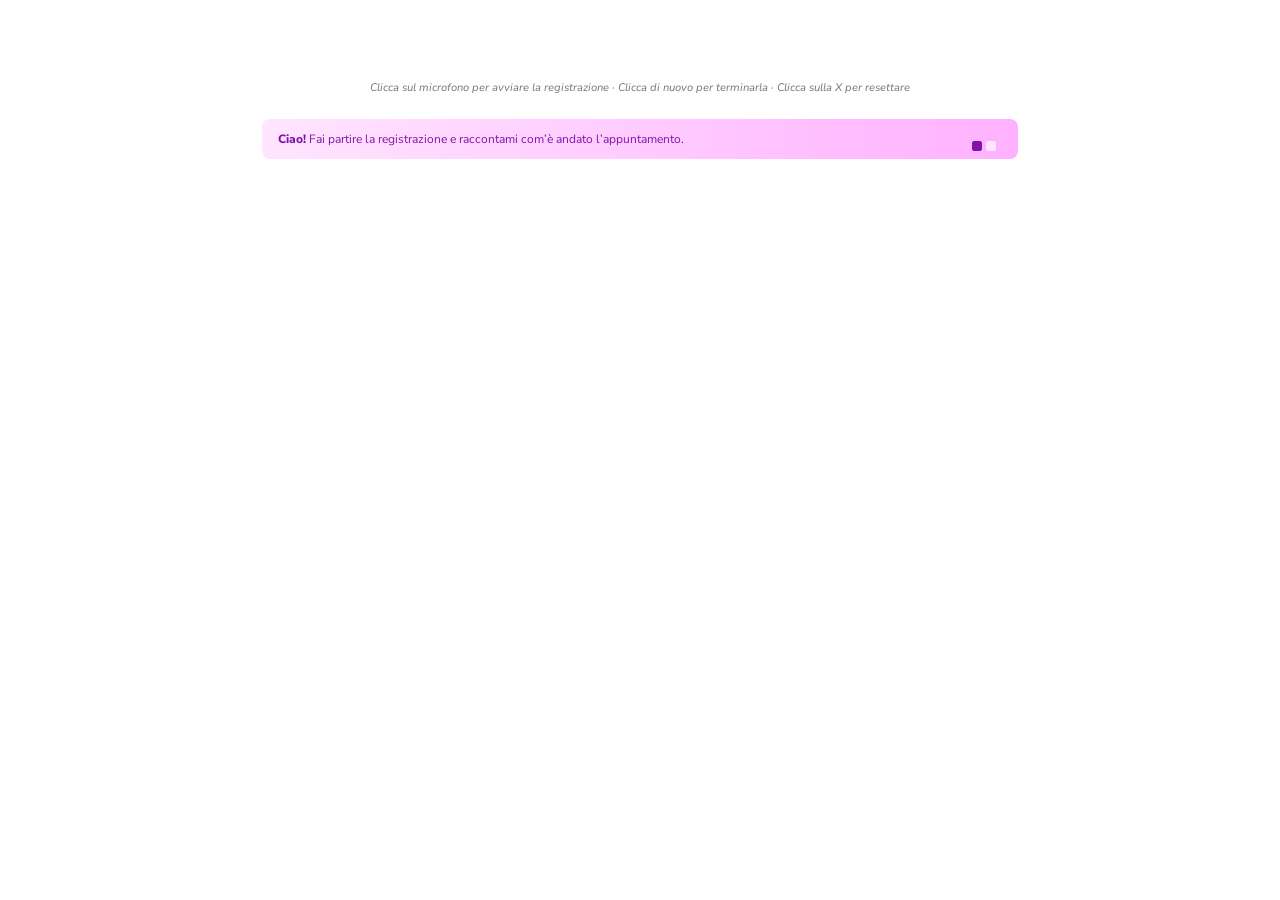
==== assistant-prototype/index.html @ fafe0d54 "Add AI assistant recording prototype Interactive 4-state mockup of the AI assistant's voice-recordin" ====
<!DOCTYPE html>
<html lang="it">
<head>
<meta charset="UTF-8" />
<meta name="viewport" content="width=device-width, initial-scale=1.0" />
<title>AI Assistant – Prototipo registrazione</title>
<link rel="preconnect" href="https://fonts.googleapis.com" />
<link rel="preconnect" href="https://fonts.gstatic.com" crossorigin />
<link href="https://fonts.googleapis.com/css2?family=Nunito+Sans:ital,opsz,wght@0,6..12,400;0,6..12,700;0,6..12,800;1,6..12,400&display=swap" rel="stylesheet" />
<link rel="stylesheet" href="https://maxst.icons8.com/vue-static/landings/line-awesome/line-awesome/1.3.0/css/line-awesome.min.css" />
<style>
  :root {
    /* Design tokens — colors */
    --ai-ai: #8113aa;
    --ai-ai-1: #b44ddc;
    --ai-ai-2: #e97eff;
    --ai-ai-3: #ffb1ff;
    --ai-ai-4: #ffe5ff;
    --ai-ai-plus-2: #22004d;
    --general-white: #ffffff;
    --general-black: #3f4254;
    --greyscale-grey-3: #e1e1e7;

    /* Design tokens — spacing */
    --space-025: 2px;
    --space-050: 4px;
    --space-100: 8px;
    --space-200: 16px;
    --space-300: 24px;
    --space-none: 0px;
    --space-xxs: 4px;
    --space-s: 16px;
  }

  * { box-sizing: border-box; }

  html, body {
    margin: 0;
    padding: 0;
    background: var(--general-white);
    font-family: 'Nunito Sans', system-ui, -apple-system, sans-serif;
    font-variation-settings: 'YTLC' 500, 'wdth' 100;
    color: var(--ai-ai);
    -webkit-font-smoothing: antialiased;
    -moz-osx-font-smoothing: grayscale;
  }

  .page {
    min-height: 100vh;
    display: flex;
    align-items: flex-start;
    justify-content: center;
    padding: 80px 24px;
  }

  /* ---------- AI Assistant container ---------- */
  .ai-assistant {
    width: 756px;
    max-width: 100%;
    display: flex;
    flex-direction: column;
    align-items: stretch;
    padding: var(--space-100) var(--space-100) var(--space-100) var(--space-200);
    background: linear-gradient(to right, var(--ai-ai-4), var(--ai-ai-3));
    border-radius: var(--space-100);
    transition: padding 240ms ease;
  }

  .header-row {
    display: flex;
    align-items: center;
    justify-content: flex-end;
    gap: var(--space-100);
    min-height: 24px;
    width: 100%;
  }

  .message {
    flex: 1 0 0;
    min-width: 0;
    margin: 0;
    font-size: 12px;
    line-height: normal;
    color: var(--ai-ai);
    word-break: break-word;
    transition: opacity 160ms ease;
  }

  .message strong {
    font-weight: 800; /* Nunito Sans ExtraBold */
  }

  .status {
    margin: 0;
    font-size: 12px;
    font-style: italic;
    font-weight: 400;
    color: var(--ai-ai);
    white-space: nowrap;
    opacity: 0;
    transform: translateY(-2px);
    transition: opacity 160ms ease, transform 160ms ease;
  }

  .ai-assistant[data-state="2"] .status,
  .ai-assistant[data-state="3"] .status {
    opacity: 1;
    transform: translateY(0);
  }

  /* ---------- Quick actions ---------- */
  .quick-actions {
    display: flex;
    align-items: flex-end;
    justify-content: center;
    gap: var(--space-050);
    align-self: stretch;
  }

  .btn-icon {
    appearance: none;
    -webkit-appearance: none;
    background: transparent;
    border: 1px solid transparent;
    padding: var(--space-xxs);
    border-radius: var(--space-025);
    display: inline-flex;
    align-items: center;
    justify-content: center;
    cursor: pointer;
    color: var(--general-white);
    transition: transform 120ms ease, filter 120ms ease;
    position: relative;
    overflow: hidden;
    isolation: isolate;
  }

  .btn-icon:active { transform: scale(0.96); }
  .btn-icon:focus-visible { outline: 2px solid var(--ai-ai); outline-offset: 2px; }

  .btn-icon i { font-size: 16px; line-height: 1; display: block; position: relative; z-index: 1; }

  /* Mic — default look (states 1, 3, 4) */
  .btn-mic {
    background: var(--ai-ai);
    border-color: var(--ai-ai);
    color: var(--general-white);
  }

  /* Mic — listening look (state 2) with animated wave gradient */
  .ai-assistant[data-state="2"] .btn-mic {
    background: linear-gradient(
      -45deg,
      var(--ai-ai-2) 0%,
      var(--ai-ai-plus-2) 25%,
      var(--ai-ai-2) 50%,
      var(--ai-ai-plus-2) 75%,
      var(--ai-ai-2) 100%
    );
    background-size: 400% 400%;
    border-color: var(--ai-ai-plus-2);
    animation: gradient-wave 2.4s ease-in-out infinite;
    box-shadow:
      0 0 0 0 rgba(233, 126, 255, 0.6),
      0 4px 12px -2px rgba(34, 0, 77, 0.35);
  }

  /* Subtle pulse halo for the listening mic */
  .ai-assistant[data-state="2"] .btn-mic::before {
    content: "";
    position: absolute;
    inset: -2px;
    border-radius: var(--space-025);
    background: linear-gradient(-45deg, var(--ai-ai-2), var(--ai-ai-plus-2), var(--ai-ai-2));
    background-size: 300% 300%;
    z-index: 0;
    filter: blur(8px);
    opacity: 0.55;
    animation: gradient-wave 2.4s ease-in-out infinite;
  }

  /* Kebab */
  .btn-kebab {
    background: var(--ai-ai-4);
    color: var(--ai-ai);
  }

  /* Close */
  .btn-close {
    background: transparent;
    color: var(--ai-ai);
  }

  /* ---------- Kebab dropdown menu ---------- */
  .kebab-wrap {
    position: relative;
    display: inline-flex;
    align-items: center;
  }

  /* Active state of the kebab button while the menu is open */
  .btn-kebab.is-open {
    background: var(--ai-ai-1);
    color: var(--general-white);
  }

  .kebab-menu {
    position: absolute;
    top: calc(100% + var(--space-050));
    right: 0;
    z-index: 20;
    background: var(--general-white);
    border: 1px solid var(--greyscale-grey-3);
    border-radius: var(--space-050);
    padding: var(--space-200);
    display: flex;
    flex-direction: column;
    gap: var(--space-200);
    box-shadow: 0 4px 16px -4px rgba(34, 0, 77, 0.12);
    min-width: 180px;

    opacity: 0;
    transform: translateY(-4px);
    transition: opacity 160ms ease, transform 160ms ease;
    pointer-events: none;
  }

  .kebab-menu.is-open {
    opacity: 1;
    transform: translateY(0);
    pointer-events: auto;
  }

  .kebab-menu-item {
    appearance: none;
    -webkit-appearance: none;
    background: transparent;
    border: 0;
    padding: 0;
    display: flex;
    align-items: center;
    gap: var(--space-100);
    font-family: inherit;
    font-size: 14px;
    font-weight: 600;
    color: var(--general-black);
    cursor: pointer;
    white-space: nowrap;
  }
  .kebab-menu-item i { font-size: 16px; line-height: 1; }
  .kebab-menu-item:hover span { text-decoration: underline; }
  .kebab-menu-item:focus-visible {
    outline: 2px solid var(--ai-ai);
    outline-offset: 2px;
    border-radius: 2px;
  }

  /* ---------- Note field ---------- */
  .note-field {
    width: 100%;
    overflow: hidden;
    max-height: 0;
    min-height: 0;
    opacity: 0;
    margin-top: 0;
    transition: max-height 320ms ease, opacity 240ms ease, margin-top 240ms ease;
  }

  .ai-assistant[data-state="2"] .note-field,
  .ai-assistant[data-state="3"] .note-field,
  .ai-assistant[data-state="4"] .note-field {
    max-height: 600px;
    opacity: 1;
    margin-top: var(--space-100);
  }

  .note-textarea {
    border: 1px solid var(--ai-ai-2);
    border-radius: 8px;
    padding: var(--space-100);
    background: var(--ai-ai-4);
    min-height: 72px;
    transition: background 320ms ease;
    position: relative;
    overflow: hidden;
  }

  /* State 2: note area has the listening-light background and a typing placeholder */
  .ai-assistant[data-state="2"] .note-textarea {
    height: 72px;
    background: var(--ai-ai-4);
  }

  /* State 3: animated wave gradient on note area
     Single 3-stop wave (white → ai-3 → white) on a horizontal background-size
     keeps the motion as a clean single sweep along the textarea's diagonal,
     mirroring the elegance of the button gradient on a wide aspect ratio. */
  .ai-assistant[data-state="3"] .note-textarea {
    background: linear-gradient(
      97deg,
      var(--general-white) 0%,
      var(--ai-ai-3) 50%,
      var(--general-white) 100%
    );
    background-size: 220% 100%;
    animation: gradient-wave 3.6s ease-in-out infinite;
  }

  /* State 4: solid light bg (no animation) */
  .ai-assistant[data-state="4"] .note-textarea {
    background: var(--ai-ai-4);
  }

  .note-text {
    margin: 0;
    font-size: 12px;
    line-height: normal;
    color: var(--ai-ai-1);
    word-break: break-word;
    white-space: pre-wrap;
    position: relative;
    z-index: 1;
  }

  /* State 2: italic placeholder text being "dictated" */
  .ai-assistant[data-state="2"] .note-text {
    font-style: italic;
    color: var(--ai-ai-1);
  }

  /* State 3: regular weight, color AI-1 */
  .ai-assistant[data-state="3"] .note-text {
    font-style: normal;
    color: var(--ai-ai-1);
  }

  /* State 4: regular weight, color AI (darker) */
  .ai-assistant[data-state="4"] .note-text {
    font-style: normal;
    color: var(--ai-ai);
  }

  /* Typing caret for state 2 */
  .typing-caret {
    display: inline-block;
    width: 1px;
    background: var(--ai-ai-1);
    margin-left: 1px;
    animation: blink 0.9s steps(1, end) infinite;
    vertical-align: -2px;
    height: 1em;
  }

  @keyframes blink {
    0%, 49% { opacity: 1; }
    50%, 100% { opacity: 0; }
  }

  /* ---------- Animations ---------- */
  @keyframes gradient-wave {
    0%   { background-position: 0% 50%; }
    50%  { background-position: 100% 50%; }
    100% { background-position: 0% 50%; }
  }

  /* ---------- Animated ellipsis (status dots) ---------- */
  .dots-anim {
    display: inline-block;
    white-space: pre;
  }
  .dots-anim span {
    display: inline-block;
    opacity: 0;
  }
  .dots-anim span:nth-child(1) { animation: dot1-cycle 1.6s infinite; }
  .dots-anim span:nth-child(2) { animation: dot2-cycle 1.6s infinite; }
  .dots-anim span:nth-child(3) { animation: dot3-cycle 1.6s infinite; }

  /* Each dot fades in, does a small "pop" hop upward, settles back down,
     and stays visible until the end of the cycle. At 100% → 0% all three
     drop back to opacity 0 in a single beat. */
  @keyframes dot1-cycle {
    0%, 18%   { opacity: 0; transform: translateY(0); }
    22%       { opacity: 1; transform: translateY(0); }
    28%       { transform: translateY(-4px); }
    34%, 100% { opacity: 1; transform: translateY(0); }
  }
  @keyframes dot2-cycle {
    0%, 38%   { opacity: 0; transform: translateY(0); }
    42%       { opacity: 1; transform: translateY(0); }
    48%       { transform: translateY(-4px); }
    54%, 100% { opacity: 1; transform: translateY(0); }
  }
  @keyframes dot3-cycle {
    0%, 58%   { opacity: 0; transform: translateY(0); }
    62%       { opacity: 1; transform: translateY(0); }
    68%       { transform: translateY(-4px); }
    74%, 100% { opacity: 1; transform: translateY(0); }
  }

  /* ---------- Text crossfade between states ---------- */
  .message.is-fading,
  .status.is-fading {
    opacity: 0 !important;
  }

  /* ---------- Control panel (debug, not in design but useful for the demo) ---------- */
  .demo-hint {
    width: 756px;
    max-width: 100%;
    margin: 0 auto 24px auto;
    font-size: 11px;
    color: #777;
    text-align: center;
    font-style: italic;
  }

  /* Reduce motion */
  @media (prefers-reduced-motion: reduce) {
    .ai-assistant[data-state="2"] .btn-mic,
    .ai-assistant[data-state="2"] .btn-mic::before,
    .ai-assistant[data-state="3"] .note-textarea,
    .dots-anim span {
      animation: none;
    }
    .typing-caret { animation: none; opacity: 1; }
    .dots-anim span { opacity: 1; }
  }
</style>
</head>
<body>

<div class="page">
  <div style="display: flex; flex-direction: column; align-items: center; width: 100%;">
    <p class="demo-hint">
      Clicca sul microfono per avviare la registrazione · Clicca di nuovo per terminarla · Clicca sulla X per resettare
    </p>

    <div class="ai-assistant" id="assistant" data-state="1">
      <div class="header-row">
        <p class="message" id="message">
          <strong>Ciao!</strong> Fai partire la registrazione e raccontami com'è andato l'appuntamento.
        </p>
        <p class="status" id="status">Sto registrando...</p>

        <div class="quick-actions">
          <button class="btn-icon btn-mic" id="micBtn" type="button" aria-label="Microfono">
            <i class="la la-microphone" aria-hidden="true"></i>
          </button>

          <div class="kebab-wrap">
            <button class="btn-icon btn-kebab" id="kebabBtn" type="button"
                    aria-label="Altre azioni" aria-haspopup="menu" aria-expanded="false">
              <i class="la la-ellipsis-v" aria-hidden="true"></i>
            </button>

            <div class="kebab-menu" id="kebabMenu" role="menu" aria-hidden="true">
              <button class="kebab-menu-item" type="button" role="menuitem">
                <i class="la la-laptop" aria-hidden="true"></i>
                <span>Microfono Macbook Pro</span>
              </button>
              <button class="kebab-menu-item" type="button" role="menuitem">
                <i class="la la-headphones" aria-hidden="true"></i>
                <span>Microfono cuffie</span>
              </button>
            </div>
          </div>

          <button class="btn-icon btn-close" id="closeBtn" type="button" aria-label="Chiudi">
            <i class="la la-times" aria-hidden="true"></i>
          </button>
        </div>
      </div>

      <div class="note-field" id="noteField" aria-hidden="true">
        <div class="note-textarea">
          <p class="note-text" id="noteText"></p>
        </div>
      </div>
    </div>
  </div>
</div>

<script>
(function() {
  const assistant = document.getElementById('assistant');
  const messageEl  = document.getElementById('message');
  const statusEl   = document.getElementById('status');
  const noteTextEl = document.getElementById('noteText');
  const noteField  = document.getElementById('noteField');
  const micBtn     = document.getElementById('micBtn');
  const closeBtn   = document.getElementById('closeBtn');
  const kebabBtn   = document.getElementById('kebabBtn');
  const kebabMenu  = document.getElementById('kebabMenu');

  // ---- Texts per state ----
  const MESSAGES = {
    1: '<strong>Ciao!</strong> Fai partire la registrazione e raccontami com’è andato l’appuntamento.',
    2: '<strong>Sto ascoltando…</strong> Clicca di nuovo sul microfono quando hai finito.',
    3: '<strong>Grazie!</strong> Sto aggiungendo i feedback e le note in base a quello che mi hai raccontato.',
    4: '<strong>Ottimo:</strong> feedback aggiunto! Clicca di nuovo sul microfono se vuoi fare aggiunte o correzioni.'
  };

  const DOTS_HTML = '<span class="dots-anim"><span>.</span><span>.</span><span>.</span></span>';

  const STATUSES = {
    1: '',
    2: 'Sto registrando' + DOTS_HTML,
    3: 'Sto ragionando' + DOTS_HTML,
    4: ''
  };

  const DICTATED_TEXT_S2 = 'Qui appare il testo che l’utente sta “dettando” all’AI, man mano che parla…';

  const FULL_TEXT = 'Qui appare il testo che l’utente ha dettato all’AI e che l’assistente ha usato per popolare le sezioni relative ai feedback e alle note. Ha la sola funzione di controllo, non può essere modificato a mano.\n---\nL’utente può decidere di aggiungere altri elementi facendo ripartire la registrazione. Ci sarà un elemento visivo a separare le registrazioni l’una dall’altra.';

  const FADE_MS = 160;

  // ---- State management ----
  let currentState = 1;
  let typingTimer = null;
  let autoTransitionTimer = null;
  const fadeIds = new WeakMap();

  function clearTimers() {
    if (typingTimer)            { clearTimeout(typingTimer); typingTimer = null; }
    if (autoTransitionTimer)    { clearTimeout(autoTransitionTimer); autoTransitionTimer = null; }
  }

  /* Crossfade swap: fade out, change innerHTML, fade in.
     Race-safe via per-element incrementing id stored in a WeakMap —
     a newer call invalidates older pending swaps. */
  function fadeSwap(el, newHtml, duration = FADE_MS) {
    const next = (fadeIds.get(el) || 0) + 1;
    fadeIds.set(el, next);
    el.classList.add('is-fading');
    setTimeout(() => {
      if (fadeIds.get(el) !== next) return;
      el.innerHTML = newHtml;
      el.classList.remove('is-fading');
    }, duration);
  }

  function applyState(n, instant = false) {
    currentState = n;
    assistant.setAttribute('data-state', String(n));

    if (instant) {
      messageEl.innerHTML = MESSAGES[n];
      statusEl.innerHTML  = STATUSES[n];
    } else {
      fadeSwap(messageEl, MESSAGES[n]);
      fadeSwap(statusEl,  STATUSES[n]);
    }

    // Note text by state
    if (n === 1) {
      noteTextEl.innerHTML = '';
    } else if (n === 2) {
      noteTextEl.innerHTML = '<span class="typing-caret">&nbsp;</span>';
      typeText(noteTextEl, DICTATED_TEXT_S2, 5000, true);
    } else if (n === 3) {
      noteTextEl.innerHTML = formatMultiline(FULL_TEXT);
    } else if (n === 4) {
      noteTextEl.innerHTML = formatMultiline(FULL_TEXT);
    }
  }

  function formatMultiline(text) {
    return text
      .split('\n')
      .map(line => '<span style="display:block">' + escapeHtml(line) + '</span>')
      .join('');
  }

  function escapeHtml(str) {
    return str
      .replace(/&/g, '&amp;')
      .replace(/</g, '&lt;')
      .replace(/>/g, '&gt;');
  }

  function typeText(target, text, durationMs, showCaret) {
    let i = 0;
    const total = text.length;
    const step = Math.max(15, Math.floor(durationMs / total));
    target.textContent = '';

    function tick() {
      if (currentState !== 2) return;
      i++;
      const partial = text.slice(0, i);
      target.innerHTML = escapeHtml(partial) + (showCaret && i < total ? '<span class="typing-caret">&nbsp;</span>' : '');
      if (i < total) {
        typingTimer = setTimeout(tick, step);
      }
    }
    typingTimer = setTimeout(tick, step);
  }

  // ---- Transitions ----
  function goToState(n) {
    clearTimers();
    applyState(n);

    if (n === 3) {
      // After a couple of seconds, auto-advance to state 4
      autoTransitionTimer = setTimeout(() => {
        goToState(4);
      }, 4800);
    }
  }

  // ---- Event handlers ----
  micBtn.addEventListener('click', () => {
    if (currentState === 1) {
      goToState(2);
    } else if (currentState === 2) {
      goToState(3);
    } else if (currentState === 4) {
      // Optional: another tap on mic from "done" restarts a new recording
      goToState(2);
    }
  });

  closeBtn.addEventListener('click', () => {
    goToState(1);
  });

  // ---- Kebab dropdown menu ----
  function openKebabMenu() {
    kebabMenu.classList.add('is-open');
    kebabMenu.setAttribute('aria-hidden', 'false');
    kebabBtn.classList.add('is-open');
    kebabBtn.setAttribute('aria-expanded', 'true');
    document.addEventListener('mousedown', onDocClickForMenu, true);
    document.addEventListener('keydown', onKeyForMenu);
  }

  function closeKebabMenu() {
    kebabMenu.classList.remove('is-open');
    kebabMenu.setAttribute('aria-hidden', 'true');
    kebabBtn.classList.remove('is-open');
    kebabBtn.setAttribute('aria-expanded', 'false');
    document.removeEventListener('mousedown', onDocClickForMenu, true);
    document.removeEventListener('keydown', onKeyForMenu);
  }

  function onDocClickForMenu(e) {
    // Click inside the kebab wrap → let the button toggle handle it
    if (e.target.closest('.kebab-wrap')) return;
    closeKebabMenu();
  }

  function onKeyForMenu(e) {
    if (e.key === 'Escape') closeKebabMenu();
  }

  kebabBtn.addEventListener('click', () => {
    if (kebabMenu.classList.contains('is-open')) {
      closeKebabMenu();
    } else {
      openKebabMenu();
    }
  });

  kebabMenu.querySelectorAll('.kebab-menu-item').forEach(item => {
    item.addEventListener('click', () => closeKebabMenu());
  });

  // ---- Init ----
  applyState(1, true);
})();
</script>

</body>
</html>
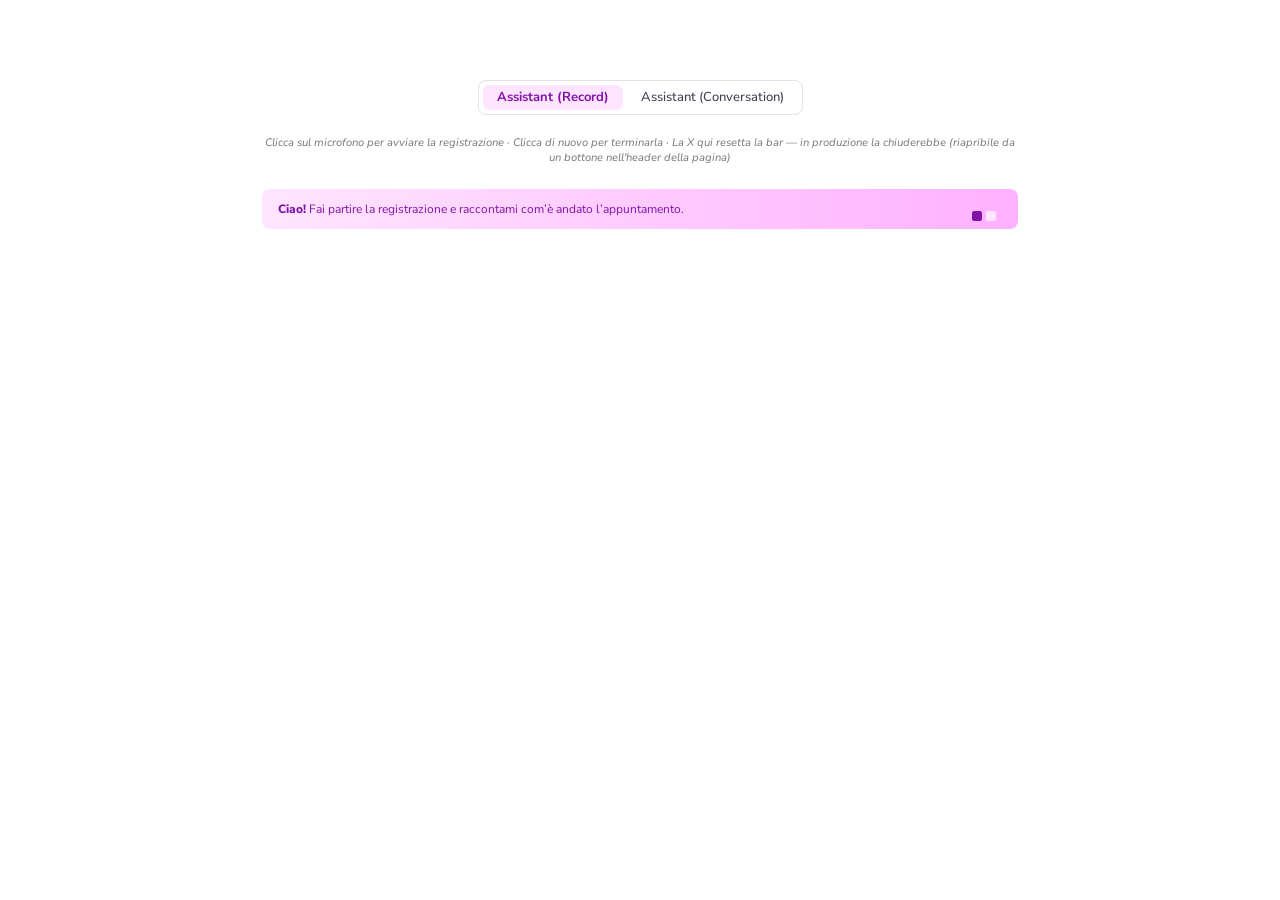
==== commit 1f390cd8: "Add Conversation tab with chat-style flow, morphing, and scrollable end state Co-Authored-By: Claude" ====
--- a/assistant-prototype/index.html
+++ b/assistant-prototype/index.html
@@ -27,6 +27,7 @@
     --space-100: 8px;
     --space-200: 16px;
     --space-300: 24px;
+    --space-500: 40px;
     --space-none: 0px;
     --space-xxs: 4px;
     --space-s: 16px;
@@ -103,7 +104,13 @@
   }
 
   .ai-assistant[data-state="2"] .status,
-  .ai-assistant[data-state="3"] .status {
+  .ai-assistant[data-state="3"] .status,
+  .ai-assistant[data-state="listening1"]  .status,
+  .ai-assistant[data-state="thinking1"]   .status,
+  .ai-assistant[data-state="responding1"] .status,
+  .ai-assistant[data-state="listening2"]  .status,
+  .ai-assistant[data-state="thinking2"]   .status,
+  .ai-assistant[data-state="responding2"] .status {
     opacity: 1;
     transform: translateY(0);
   }
@@ -137,6 +144,8 @@
 
   .btn-icon:active { transform: scale(0.96); }
   .btn-icon:focus-visible { outline: 2px solid var(--ai-ai); outline-offset: 2px; }
+  .btn-icon:disabled { cursor: not-allowed; }
+  .kebab-menu-item:disabled { cursor: not-allowed; }
 
   .btn-icon i { font-size: 16px; line-height: 1; display: block; position: relative; z-index: 1; }
 
@@ -279,17 +288,19 @@
     border-radius: 8px;
     padding: var(--space-100);
     background: var(--ai-ai-4);
-    min-height: 72px;
+    min-height: 32px; /* one line (12px * ~1.2) + padding (8+8) ≈ 30px → 32px */
     transition: background 320ms ease;
     position: relative;
     overflow: hidden;
-  }
-
-  /* State 2: note area has the listening-light background and a typing placeholder */
-  .ai-assistant[data-state="2"] .note-textarea {
-    height: 72px;
-    background: var(--ai-ai-4);
-  }
+    display: flex;
+    flex-direction: column;
+    align-items: flex-start;
+    gap: var(--space-100);
+  }
+
+  /* State 2: note area has the listening-light background and a typing placeholder.
+     Height removed — box auto-grows from min-height (32px) to fit the dictated text,
+     just like a chat input. Background already set on the base rule. */
 
   /* State 3: animated wave gradient on note area
      Single 3-stop wave (white → ai-3 → white) on a horizontal background-size
@@ -415,69 +426,371 @@
     font-style: italic;
   }
 
+  /* ---------- Prototype wrap (page-level container) ---------- */
+  .prototype-wrap {
+    display: flex;
+    flex-direction: column;
+    align-items: center;
+    width: 100%;
+  }
+
+  /* ---------- Tab switcher (Record / Conversation) ---------- */
+  .tab-switcher {
+    display: inline-flex;
+    gap: 4px;
+    padding: 4px;
+    border: 1px solid var(--greyscale-grey-3);
+    border-radius: 8px;
+    background: var(--general-white);
+    margin: 0 auto 20px auto;
+  }
+  .tab {
+    appearance: none;
+    -webkit-appearance: none;
+    border: 0;
+    background: transparent;
+    font-family: 'Nunito Sans', sans-serif;
+    font-size: 13px;
+    font-weight: 500;
+    line-height: 1;
+    color: var(--general-black);
+    padding: 6px 14px;
+    border-radius: 6px;
+    cursor: pointer;
+    transition: background 160ms ease, color 160ms ease;
+    white-space: nowrap;
+  }
+  .tab:hover { background: rgba(129, 19, 170, 0.06); }
+  .tab.is-active {
+    background: var(--ai-ai-4);
+    color: var(--ai-ai);
+    font-weight: 700;
+  }
+  .tab:focus-visible { outline: 2px solid var(--ai-ai); outline-offset: 2px; }
+
+  .tab-panel[hidden] { display: none; }
+
+  /* ---------- Conversation: note-field visibility ----------
+     Mirrors the existing "show note-field" rule for the Record states (2/3/4)
+     so the Conversation bar reveals the note area in every active state. */
+  .ai-assistant[data-state="listening1"] .note-field,
+  .ai-assistant[data-state="thinking1"]  .note-field,
+  .ai-assistant[data-state="responding1"] .note-field,
+  .ai-assistant[data-state="listening2"] .note-field,
+  .ai-assistant[data-state="thinking2"]  .note-field,
+  .ai-assistant[data-state="responding2"] .note-field,
+  .ai-assistant[data-state="end"]        .note-field {
+    max-height: 600px;
+    opacity: 1;
+    margin-top: var(--space-100);
+  }
+
+  /* ---------- Conversation: mic animated gradient (all active states) ---------- */
+  .ai-assistant[data-state="listening1"]  .btn-mic,
+  .ai-assistant[data-state="thinking1"]   .btn-mic,
+  .ai-assistant[data-state="responding1"] .btn-mic,
+  .ai-assistant[data-state="listening2"]  .btn-mic,
+  .ai-assistant[data-state="thinking2"]   .btn-mic,
+  .ai-assistant[data-state="responding2"] .btn-mic {
+    background: linear-gradient(
+      -45deg,
+      var(--ai-ai-2) 0%,
+      var(--ai-ai-plus-2) 25%,
+      var(--ai-ai-2) 50%,
+      var(--ai-ai-plus-2) 75%,
+      var(--ai-ai-2) 100%
+    );
+    background-size: 400% 400%;
+    border-color: var(--ai-ai-plus-2);
+    animation: gradient-wave 2.4s ease-in-out infinite;
+    box-shadow:
+      0 0 0 0 rgba(233, 126, 255, 0.6),
+      0 4px 12px -2px rgba(34, 0, 77, 0.35);
+  }
+  .ai-assistant[data-state="listening1"]  .btn-mic::before,
+  .ai-assistant[data-state="thinking1"]   .btn-mic::before,
+  .ai-assistant[data-state="responding1"] .btn-mic::before,
+  .ai-assistant[data-state="listening2"]  .btn-mic::before,
+  .ai-assistant[data-state="thinking2"]   .btn-mic::before,
+  .ai-assistant[data-state="responding2"] .btn-mic::before {
+    content: "";
+    position: absolute;
+    inset: -2px;
+    border-radius: var(--space-025);
+    background: linear-gradient(-45deg, var(--ai-ai-2), var(--ai-ai-plus-2), var(--ai-ai-2));
+    background-size: 300% 300%;
+    z-index: 0;
+    filter: blur(8px);
+    opacity: 0.55;
+    animation: gradient-wave 2.4s ease-in-out infinite;
+  }
+
+  /* ---------- Conversation: note-textarea animated gradient during thinking ---------- */
+  .ai-assistant[data-state="thinking1"] .note-textarea,
+  .ai-assistant[data-state="thinking2"] .note-textarea {
+    background: linear-gradient(
+      97deg,
+      var(--general-white) 0%,
+      var(--ai-ai-3) 50%,
+      var(--general-white) 100%
+    );
+    background-size: 220% 100%;
+    animation: gradient-wave 3.6s ease-in-out infinite;
+  }
+
+  /* ---------- Conversation: chat anchor (last-in-bottom) on all active states ---------- */
+  .ai-assistant[data-state="listening1"]  .note-textarea,
+  .ai-assistant[data-state="thinking1"]   .note-textarea,
+  .ai-assistant[data-state="responding1"] .note-textarea,
+  .ai-assistant[data-state="listening2"]  .note-textarea,
+  .ai-assistant[data-state="thinking2"]   .note-textarea,
+  .ai-assistant[data-state="responding2"] .note-textarea,
+  .ai-assistant[data-state="end"]         .note-textarea {
+    justify-content: flex-end;
+  }
+
+  /* ---------- Conversation: fixed-height (states 4..7), with overflow clipping the top ---------- */
+  .ai-assistant[data-state="listening2"]  .note-textarea,
+  .ai-assistant[data-state="thinking2"]   .note-textarea,
+  .ai-assistant[data-state="responding2"] .note-textarea,
+  .ai-assistant[data-state="end"]         .note-textarea {
+    height: 168px;
+  }
+
+  /* At "end", unlock vertical scroll while hiding the scrollbar cross-browser */
+  .ai-assistant[data-state="end"] .note-textarea {
+    overflow-y: auto;
+    justify-content: flex-start;  /* override flex-end — JS scrolls to bottom on entry */
+    scrollbar-width: none;        /* Firefox */
+    -ms-overflow-style: none;     /* IE / Edge */
+  }
+  .ai-assistant[data-state="end"] .note-textarea::-webkit-scrollbar {
+    display: none;                /* Chrome / Safari / Opera */
+  }
+
+  /* ---------- Bubbles (chat-style messages) ---------- */
+  .bubble-row {
+    display: flex;
+    flex-direction: column;
+    width: 100%;
+    flex-shrink: 0;
+  }
+  .bubble-row.user { padding-right: var(--space-500); }
+  .bubble-row.ai   { padding-left:  var(--space-500); }
+
+  .bubble {
+    width: 100%;
+    padding: var(--space-100);
+    border-radius: 6px;
+    font-size: 12px;
+    line-height: normal;
+    color: var(--ai-ai);
+    word-break: break-word;
+    white-space: pre-wrap;
+  }
+  .bubble.user { background: var(--ai-ai-3); }
+  .bubble.ai   { background: var(--general-white); border: 1px solid var(--ai-ai-2); }
+  .bubble.is-typing { font-style: italic; }
+
+  /* Soft fade-in for newly appended AI bubbles (when .fade-in is set;
+     existing AI bubbles in the DOM are unaffected). */
+  .bubble.ai.fade-in {
+    opacity: 0;
+    transform: translateY(4px);
+    transition: opacity 320ms ease, transform 320ms ease;
+  }
+  .bubble.ai.fade-in.is-visible {
+    opacity: 1;
+    transform: translateY(0);
+  }
+
+  /* Italic "live typing" paragraph (user voice, before bubble consolidation) */
+  .conv-user-typing {
+    margin: 0;
+    font-size: 12px;
+    font-style: italic;
+    color: var(--ai-ai-1);
+    word-break: break-word;
+    white-space: pre-wrap;
+    flex-shrink: 0;
+  }
+
+  /* Morphing: the user-typing paragraph transforms in place into a user bubble.
+     5 properties animate over 400ms; font-style flips instantly under the
+     simultaneous color+background crossfade — visually imperceptible. */
+  .conv-user-typing.morphing {
+    transition:
+      background-color 400ms ease,
+      color 400ms ease,
+      padding 400ms ease,
+      border-radius 400ms ease,
+      margin-right 400ms ease;
+    background-color: var(--ai-ai-3);
+    color: var(--ai-ai);
+    padding: var(--space-100);
+    border-radius: 6px;
+    font-style: normal;
+    margin-right: var(--space-500); /* same right gap as a .bubble-row.user */
+  }
+
+  /* ---------- End-of-conversation banner ---------- */
+  .end-banner {
+    display: flex;
+    align-items: center;
+    justify-content: center;
+    gap: 8px;
+    padding: 8px 0;
+    width: 100%;
+    flex-shrink: 0;
+  }
+  .end-banner .divider {
+    height: 1px;
+    width: 80px;
+    background: var(--ai-ai-3);
+    transform: scaleX(0);
+    transition: transform 800ms ease;
+  }
+  .end-banner .divider.left  { transform-origin: right; }
+  .end-banner .divider.right { transform-origin: left; }
+  .end-banner .label {
+    font-size: 10px;
+    font-style: italic;
+    color: var(--ai-ai);
+    white-space: nowrap;
+    min-height: 1lh;  /* prevent empty→typed height jump that desyncs scroll-to-bottom */
+  }
+  .end-banner.is-revealing .divider { transform: scaleX(1); }
+
   /* Reduce motion */
   @media (prefers-reduced-motion: reduce) {
     .ai-assistant[data-state="2"] .btn-mic,
     .ai-assistant[data-state="2"] .btn-mic::before,
     .ai-assistant[data-state="3"] .note-textarea,
+    .ai-assistant[data-state="listening1"] .btn-mic,
+    .ai-assistant[data-state="thinking1"] .btn-mic,
+    .ai-assistant[data-state="responding1"] .btn-mic,
+    .ai-assistant[data-state="listening2"] .btn-mic,
+    .ai-assistant[data-state="thinking2"] .btn-mic,
+    .ai-assistant[data-state="responding2"] .btn-mic,
+    .ai-assistant[data-state="listening1"] .btn-mic::before,
+    .ai-assistant[data-state="thinking1"] .btn-mic::before,
+    .ai-assistant[data-state="responding1"] .btn-mic::before,
+    .ai-assistant[data-state="listening2"] .btn-mic::before,
+    .ai-assistant[data-state="thinking2"] .btn-mic::before,
+    .ai-assistant[data-state="responding2"] .btn-mic::before,
+    .ai-assistant[data-state="thinking1"] .note-textarea,
+    .ai-assistant[data-state="thinking2"] .note-textarea,
     .dots-anim span {
       animation: none;
     }
     .typing-caret { animation: none; opacity: 1; }
     .dots-anim span { opacity: 1; }
+    .end-banner .divider { transition: none; }
+    .conv-user-typing.morphing,
+    .bubble.ai.fade-in { transition: none; }
   }
 </style>
 </head>
 <body>
 
 <div class="page">
-  <div style="display: flex; flex-direction: column; align-items: center; width: 100%;">
-    <p class="demo-hint">
-      Clicca sul microfono per avviare la registrazione · Clicca di nuovo per terminarla · Clicca sulla X per resettare
+  <div class="prototype-wrap">
+    <div class="tab-switcher" role="tablist" aria-label="Versioni dell'AI assistant">
+      <button class="tab is-active" type="button" role="tab" data-tab="record" aria-selected="true">Assistant (Record)</button>
+      <button class="tab" type="button" role="tab" data-tab="conversation" aria-selected="false">Assistant (Conversation)</button>
+    </div>
+
+    <p class="demo-hint" id="demoHint">
+      Clicca sul microfono per avviare la registrazione · Clicca di nuovo per terminarla · La X qui resetta la bar — in produzione la chiuderebbe (riapribile da un bottone nell'header della pagina)
     </p>
 
-    <div class="ai-assistant" id="assistant" data-state="1">
-      <div class="header-row">
-        <p class="message" id="message">
-          <strong>Ciao!</strong> Fai partire la registrazione e raccontami com'è andato l'appuntamento.
-        </p>
-        <p class="status" id="status">Sto registrando...</p>
-
-        <div class="quick-actions">
-          <button class="btn-icon btn-mic" id="micBtn" type="button" aria-label="Microfono">
-            <i class="la la-microphone" aria-hidden="true"></i>
-          </button>
-
-          <div class="kebab-wrap">
-            <button class="btn-icon btn-kebab" id="kebabBtn" type="button"
-                    aria-label="Altre azioni" aria-haspopup="menu" aria-expanded="false">
-              <i class="la la-ellipsis-v" aria-hidden="true"></i>
+    <section class="tab-panel" data-panel="record">
+      <div class="ai-assistant" id="assistant" data-state="1">
+        <div class="header-row">
+          <p class="message" id="message">
+            <strong>Ciao!</strong> Fai partire la registrazione e raccontami com'è andato l'appuntamento.
+          </p>
+          <p class="status" id="status">Sto registrando...</p>
+
+          <div class="quick-actions">
+            <button class="btn-icon btn-mic" id="micBtn" type="button" aria-label="Microfono">
+              <i class="la la-microphone" aria-hidden="true"></i>
             </button>
 
-            <div class="kebab-menu" id="kebabMenu" role="menu" aria-hidden="true">
-              <button class="kebab-menu-item" type="button" role="menuitem">
-                <i class="la la-laptop" aria-hidden="true"></i>
-                <span>Microfono Macbook Pro</span>
+            <div class="kebab-wrap">
+              <button class="btn-icon btn-kebab" id="kebabBtn" type="button"
+                      aria-label="Altre azioni" aria-haspopup="menu" aria-expanded="false">
+                <i class="la la-ellipsis-v" aria-hidden="true"></i>
               </button>
-              <button class="kebab-menu-item" type="button" role="menuitem">
-                <i class="la la-headphones" aria-hidden="true"></i>
-                <span>Microfono cuffie</span>
-              </button>
+
+              <div class="kebab-menu" id="kebabMenu" role="menu" aria-hidden="true">
+                <button class="kebab-menu-item" type="button" role="menuitem">
+                  <i class="la la-laptop" aria-hidden="true"></i>
+                  <span>Microfono Macbook Pro</span>
+                </button>
+                <button class="kebab-menu-item" type="button" role="menuitem">
+                  <i class="la la-headphones" aria-hidden="true"></i>
+                  <span>Microfono cuffie</span>
+                </button>
+              </div>
             </div>
+
+            <button class="btn-icon btn-close" id="closeBtn" type="button" aria-label="Chiudi">
+              <i class="la la-times" aria-hidden="true"></i>
+            </button>
           </div>
-
-          <button class="btn-icon btn-close" id="closeBtn" type="button" aria-label="Chiudi">
-            <i class="la la-times" aria-hidden="true"></i>
-          </button>
+        </div>
+
+        <div class="note-field" id="noteField" aria-hidden="true">
+          <div class="note-textarea">
+            <p class="note-text" id="noteText"></p>
+          </div>
         </div>
       </div>
-
-      <div class="note-field" id="noteField" aria-hidden="true">
-        <div class="note-textarea">
-          <p class="note-text" id="noteText"></p>
+    </section>
+
+    <section class="tab-panel" data-panel="conversation" hidden>
+      <div class="ai-assistant" data-state="idle">
+        <div class="header-row">
+          <p class="message">
+            <strong>Ciao!</strong> Clicca sul microfono per raccontarmi com'è andato l'appuntamento.
+          </p>
+          <p class="status"></p>
+
+          <div class="quick-actions">
+            <button class="btn-icon btn-mic" type="button" aria-label="Microfono">
+              <i class="la la-microphone" aria-hidden="true"></i>
+            </button>
+
+            <div class="kebab-wrap">
+              <button class="btn-icon btn-kebab" type="button"
+                      aria-label="Altre azioni" aria-haspopup="menu" aria-expanded="false">
+                <i class="la la-ellipsis-v" aria-hidden="true"></i>
+              </button>
+
+              <div class="kebab-menu" role="menu" aria-hidden="true">
+                <button class="kebab-menu-item" type="button" role="menuitem">
+                  <i class="la la-laptop" aria-hidden="true"></i>
+                  <span>Microfono Macbook Pro</span>
+                </button>
+                <button class="kebab-menu-item" type="button" role="menuitem">
+                  <i class="la la-headphones" aria-hidden="true"></i>
+                  <span>Microfono cuffie</span>
+                </button>
+              </div>
+            </div>
+
+            <button class="btn-icon btn-close" type="button" aria-label="Chiudi">
+              <i class="la la-times" aria-hidden="true"></i>
+            </button>
+          </div>
+        </div>
+
+        <div class="note-field" aria-hidden="true">
+          <div class="note-textarea"></div>
         </div>
       </div>
-    </div>
+    </section>
   </div>
 </div>
 
@@ -598,9 +911,19 @@
     typingTimer = setTimeout(tick, step);
   }
 
+  // ---- Controls lock (used during state 3 while the AI is "thinking") ----
+  const lockableButtons = [micBtn, kebabBtn, closeBtn];
+
+  function setControlsLocked(locked) {
+    lockableButtons.forEach(btn => { btn.disabled = locked; });
+    kebabMenu.querySelectorAll('.kebab-menu-item').forEach(item => { item.disabled = locked; });
+  }
+
   // ---- Transitions ----
   function goToState(n) {
     clearTimers();
+    setControlsLocked(n === 3);
+    if (n === 3) closeKebabMenu();
     applyState(n);
 
     if (n === 3) {
@@ -668,9 +991,398 @@
     item.addEventListener('click', () => closeKebabMenu());
   });
 
+  // ---- Expose reset for the tab switcher ----
+  window.__recordReset = function () {
+    closeKebabMenu();
+    goToState(1);
+  };
+
   // ---- Init ----
   applyState(1, true);
 })();
+
+/* ========================================================================
+   Conversation assistant bar — independent IIFE, scoped under
+   [data-panel="conversation"]. No ID collisions with the Record IIFE above.
+   ======================================================================== */
+(function ConversationBar() {
+  const root = document.querySelector('[data-panel="conversation"]');
+  if (!root) return;
+
+  const assistant   = root.querySelector('.ai-assistant');
+  const messageEl   = root.querySelector('.message');
+  const statusEl    = root.querySelector('.status');
+  const noteField   = root.querySelector('.note-field');
+  const noteContent = root.querySelector('.note-textarea');
+  const micBtn      = root.querySelector('.btn-mic');
+  const kebabBtn    = root.querySelector('.btn-kebab');
+  const closeBtn    = root.querySelector('.btn-close');
+  const kebabMenu   = root.querySelector('.kebab-menu');
+
+  const STATES = {
+    IDLE:        'idle',
+    LISTENING1:  'listening1',
+    THINKING1:   'thinking1',
+    RESPONDING1: 'responding1',
+    LISTENING2:  'listening2',
+    THINKING2:   'thinking2',
+    RESPONDING2: 'responding2',
+    END:         'end'
+  };
+
+  // Texts from the Figma frame
+  const USER_TURN_1 = 'Qui appare il testo che l’utente sta “dettando” all’AI, man mano che parla… l’assistente lo userà per popolare le sezioni relative ai feedback e alle note. Ha la sola funzione di controllo, non può essere modificato a mano.';
+  const AI_TURN_1   = 'Ho inserito questi feedback positivi: location/zona, micro-location, edificio, amenities. Ho impostato un feedback negativo per: calma/rumorosità, box/parcheggio. Ho aggiunto tra le note il commento positivo specifico sulle scuole dell’infanzia e le biblioteche nei dintorni.\n\nMi mancano i feedback per tempistiche e condizioni contrattuali, è corretto? Vuoi aggiungere altro?';
+  const USER_TURN_2 = USER_TURN_1;
+  const AI_TURN_2   = 'Ok, grazie mille — ora puoi modificare feedback e note direttamente qua sotto, oppure puoi ricominciare a parlare con me cliccando sul microfono. Buon lavoro!';
+
+  const MSG_IDLE   = '<strong>Ciao!</strong> Clicca sul microfono per raccontarmi com’è andato l’appuntamento.';
+  const MSG_ACTIVE = '<strong>Dimmi tutto…</strong> clicca di nuovo sul microfono per interrompere la conversazione.';
+
+  const DOTS_HTML = '<span class="dots-anim"><span>.</span><span>.</span><span>.</span></span>';
+  const STATUS_LISTENING  = 'Sto ascoltando'  + DOTS_HTML;
+  const STATUS_THINKING   = 'Sto ragionando'  + DOTS_HTML;
+  const STATUS_RESPONDING = 'Sto rispondendo' + DOTS_HTML;
+
+  // Timings (ms) — tuned for a believable speech-to-text rhythm
+  // (~28-32 ms/char for user dictation, ~19-25 ms/char for AI streaming).
+  const USER_TYPING_MS_1   = 7000;
+  const AI_TYPING_MS_1     = 7000;
+  const USER_TYPING_MS_2   = 5500;
+  const AI_TYPING_MS_2     = 4000;
+  const THINKING_MS        = 2500;
+  const STEP_PAUSE_MS      = 700;
+  const END_LABEL_TYPING_MS = 1500;
+  const USER_REPLY_DELAY_MS = 900;  // pause between "Sto ascoltando" appearing and the user starting to "reply"
+
+  let currentState = STATES.IDLE;
+  const timers = new Set();
+  const fadeIds = new WeakMap();
+  const FADE_MS = 160;
+
+  // Sentinels of last applied HTML, so we can skip the fade when a phase
+  // transition leaves message/status unchanged (e.g. "Dimmi tutto…" persists
+  // across listening1 → thinking1 → responding1 → listening2 → …).
+  let lastMessageHtml = null;
+  let lastStatusHtml  = null;
+
+  function schedule(fn, ms) {
+    const t = setTimeout(() => { timers.delete(t); fn(); }, ms);
+    timers.add(t);
+    return t;
+  }
+  function clearTimers() {
+    timers.forEach(t => clearTimeout(t));
+    timers.clear();
+  }
+
+  /* Crossfade swap for the message/status text (same pattern as Record). */
+  function fadeSwap(el, newHtml, duration) {
+    duration = duration || FADE_MS;
+    const next = (fadeIds.get(el) || 0) + 1;
+    fadeIds.set(el, next);
+    el.classList.add('is-fading');
+    schedule(() => {
+      if (fadeIds.get(el) !== next) return;
+      el.innerHTML = newHtml;
+      el.classList.remove('is-fading');
+    }, duration);
+  }
+
+  function setHeaderTexts(message, status, instant) {
+    const msgChanged    = (message !== lastMessageHtml);
+    const statusChanged = (status  !== lastStatusHtml);
+    if (instant) {
+      if (msgChanged)    messageEl.innerHTML = message;
+      if (statusChanged) statusEl.innerHTML  = status;
+    } else {
+      if (msgChanged)    fadeSwap(messageEl, message);
+      if (statusChanged) fadeSwap(statusEl,  status);
+    }
+    lastMessageHtml = message;
+    lastStatusHtml  = status;
+  }
+
+  function setState(name, instant) {
+    currentState = name;
+    assistant.setAttribute('data-state', name);
+
+    switch (name) {
+      case STATES.IDLE:
+        setHeaderTexts(MSG_IDLE, '', instant);
+        setControlsLocked(false);
+        break;
+      case STATES.LISTENING1:
+      case STATES.LISTENING2:
+        setHeaderTexts(MSG_ACTIVE, STATUS_LISTENING, instant);
+        setControlsLocked(false);
+        break;
+      case STATES.THINKING1:
+      case STATES.THINKING2:
+        setHeaderTexts(MSG_ACTIVE, STATUS_THINKING, instant);
+        setControlsLocked(true);
+        closeKebabMenu();
+        break;
+      case STATES.RESPONDING1:
+      case STATES.RESPONDING2:
+        setHeaderTexts(MSG_ACTIVE, STATUS_RESPONDING, instant);
+        setControlsLocked(true);
+        closeKebabMenu();
+        break;
+      case STATES.END:
+        setHeaderTexts(MSG_IDLE, '', instant);
+        setControlsLocked(false);
+        break;
+    }
+  }
+
+  /* ---------- Typing helper (textContent, adaptive step) ---------- */
+  function typeInto(el, text, totalMs, onDone) {
+    let i = 0;
+    const total = text.length;
+    const step = Math.max(12, Math.floor(totalMs / total));
+    el.textContent = '';
+    function tick() {
+      i++;
+      el.textContent = text.slice(0, i);
+      if (i < total) {
+        schedule(tick, step);
+      } else if (onDone) {
+        onDone();
+      }
+    }
+    schedule(tick, step);
+  }
+
+  /* ---------- Note content helpers ---------- */
+  function clearNoteContent() { noteContent.innerHTML = ''; }
+
+  function appendUserTypingParagraph() {
+    const p = document.createElement('p');
+    p.className = 'conv-user-typing';
+    noteContent.appendChild(p);
+    return p;
+  }
+
+  function appendBubble(role, withTyping) {
+    const row = document.createElement('div');
+    row.className = 'bubble-row ' + role;
+    const bubble = document.createElement('div');
+    bubble.className = 'bubble ' + role + (withTyping ? ' is-typing' : '');
+    row.appendChild(bubble);
+    noteContent.appendChild(row);
+    return bubble;
+  }
+
+  /* ---------- Flow ---------- */
+  function startConversation() {
+    clearTimers();
+    clearNoteContent();
+    setState(STATES.LISTENING1);
+    const p = appendUserTypingParagraph();
+    typeInto(p, USER_TURN_1, USER_TYPING_MS_1, () => {
+      schedule(() => goToThinking1(), STEP_PAUSE_MS);
+    });
+  }
+
+  function goToThinking1() {
+    setState(STATES.THINKING1);
+    schedule(() => goToResponding1(), THINKING_MS);
+  }
+
+  function goToResponding1() {
+    setState(STATES.RESPONDING1);
+    // Morph the existing user-typing paragraph into a user bubble in place
+    // (background/color/padding/border-radius/margin-right transition in 400ms).
+    const typingP = noteContent.querySelector('.conv-user-typing:last-child');
+    if (typingP) typingP.classList.add('morphing');
+    // After a small overlap, append the AI bubble with a soft fade-in
+    // and start its typing once the bubble is visible.
+    schedule(() => {
+      const aiBubble = appendBubble('ai', true);
+      aiBubble.classList.add('fade-in');
+      requestAnimationFrame(() => aiBubble.classList.add('is-visible'));
+      schedule(() => {
+        typeInto(aiBubble, AI_TURN_1, AI_TYPING_MS_1, () => {
+          aiBubble.classList.remove('is-typing');
+          schedule(() => goToListening2(), STEP_PAUSE_MS);
+        });
+      }, 250);
+    }, 150);
+  }
+
+  function goToListening2() {
+    setState(STATES.LISTENING2);
+    // Brief pause: the human "reads" the AI question and starts replying.
+    schedule(() => {
+      const p = appendUserTypingParagraph();
+      typeInto(p, USER_TURN_2, USER_TYPING_MS_2, () => {
+        schedule(() => goToThinking2(), STEP_PAUSE_MS);
+      });
+    }, USER_REPLY_DELAY_MS);
+  }
+
+  function goToThinking2() {
+    setState(STATES.THINKING2);
+    // The trailing typing paragraph (already filled) stays visible in the box
+    // until we move to responding2 where we replace it with a user bubble.
+    schedule(() => goToResponding2(), THINKING_MS);
+  }
+
+  function goToResponding2() {
+    setState(STATES.RESPONDING2);
+    // Morph the listening2 user-typing paragraph into the second user bubble.
+    const typingP = noteContent.querySelector('.conv-user-typing:last-child');
+    if (typingP) typingP.classList.add('morphing');
+    schedule(() => {
+      const aiBubble = appendBubble('ai', true);
+      aiBubble.classList.add('fade-in');
+      requestAnimationFrame(() => aiBubble.classList.add('is-visible'));
+      schedule(() => {
+        typeInto(aiBubble, AI_TURN_2, AI_TYPING_MS_2, () => {
+          aiBubble.classList.remove('is-typing');
+          schedule(() => goToEnd(), STEP_PAUSE_MS);
+        });
+      }, 250);
+    }, 150);
+  }
+
+  function goToEnd() {
+    setState(STATES.END);
+    // Banner with typing label + animated dividers
+    const banner = document.createElement('div');
+    banner.className = 'end-banner';
+    banner.innerHTML = '<div class="divider left"></div><div class="label"></div><div class="divider right"></div>';
+    noteContent.appendChild(banner);
+    // CSS at "end" switches to flex-start; scroll to bottom so the end banner
+    // is visible first. RAF fires before the next paint — no flicker.
+    requestAnimationFrame(() => { noteContent.scrollTop = noteContent.scrollHeight; });
+    const label = banner.querySelector('.label');
+    const now = new Date();
+    const hh = String(now.getHours()).padStart(2, '0');
+    const mm = String(now.getMinutes()).padStart(2, '0');
+    const endText = 'Fine conversazione - oggi, ' + hh + ':' + mm;
+    typeInto(label, endText, END_LABEL_TYPING_MS, () => {
+      // After the text is fully typed, expand the two dividers outward
+      banner.classList.add('is-revealing');
+    });
+  }
+
+  function reset() {
+    clearTimers();
+    clearNoteContent();
+    closeKebabMenu();
+    setState(STATES.IDLE, true);
+  }
+
+  /* ---------- Controls lock ---------- */
+  const lockable = [micBtn, kebabBtn, closeBtn];
+  function setControlsLocked(locked) {
+    lockable.forEach(b => { b.disabled = locked; });
+    kebabMenu.querySelectorAll('.kebab-menu-item').forEach(item => { item.disabled = locked; });
+  }
+
+  /* ---------- Kebab menu (local copy) ---------- */
+  function openKebabMenu() {
+    kebabMenu.classList.add('is-open');
+    kebabMenu.setAttribute('aria-hidden', 'false');
+    kebabBtn.classList.add('is-open');
+    kebabBtn.setAttribute('aria-expanded', 'true');
+    document.addEventListener('mousedown', onDocClickForMenu, true);
+    document.addEventListener('keydown', onKeyForMenu);
+  }
+  function closeKebabMenu() {
+    kebabMenu.classList.remove('is-open');
+    kebabMenu.setAttribute('aria-hidden', 'true');
+    kebabBtn.classList.remove('is-open');
+    kebabBtn.setAttribute('aria-expanded', 'false');
+    document.removeEventListener('mousedown', onDocClickForMenu, true);
+    document.removeEventListener('keydown', onKeyForMenu);
+  }
+  function onDocClickForMenu(e) {
+    if (e.target.closest('.kebab-wrap')) return;
+    closeKebabMenu();
+  }
+  function onKeyForMenu(e) {
+    if (e.key === 'Escape') closeKebabMenu();
+  }
+
+  /* ---------- Event handlers ---------- */
+  micBtn.addEventListener('click', () => {
+    if (currentState === STATES.IDLE) {
+      startConversation();
+    } else if (currentState === STATES.LISTENING1 || currentState === STATES.LISTENING2) {
+      // Interrupt: morph the partially-typed user paragraph into a user bubble
+      // (if non-empty), then jump to the end banner once the morph settles.
+      clearTimers();
+      const lastTyping = noteContent.querySelector('.conv-user-typing:last-child');
+      if (lastTyping && lastTyping.textContent.trim()) {
+        lastTyping.classList.add('morphing');
+        schedule(() => goToEnd(), 450);
+      } else {
+        if (lastTyping) lastTyping.remove();
+        goToEnd();
+      }
+    } else if (currentState === STATES.END) {
+      // Fresh new conversation
+      startConversation();
+    }
+    // Other states are locked — the disabled attribute already blocks clicks
+  });
+
+  closeBtn.addEventListener('click', () => {
+    reset();
+  });
+
+  kebabBtn.addEventListener('click', () => {
+    if (kebabMenu.classList.contains('is-open')) {
+      closeKebabMenu();
+    } else {
+      openKebabMenu();
+    }
+  });
+
+  kebabMenu.querySelectorAll('.kebab-menu-item').forEach(item => {
+    item.addEventListener('click', () => closeKebabMenu());
+  });
+
+  /* ---------- Init + expose reset ---------- */
+  setState(STATES.IDLE, true);
+  window.__convReset = reset;
+})();
+
+/* ========================================================================
+   Tab switcher — toggles between [data-panel="record"] and [data-panel="conversation"]
+   and resets both demos so there's never residual state.
+   ======================================================================== */
+(function TabSwitcher() {
+  const tabs   = document.querySelectorAll('.tab');
+  const panels = document.querySelectorAll('.tab-panel');
+  const hint   = document.getElementById('demoHint');
+
+  const X_NOTE = 'La X qui resetta la bar — in produzione la chiuderebbe (riapribile da un bottone nell\'header della pagina)';
+  const HINTS = {
+    record:       'Clicca sul microfono per avviare la registrazione · Clicca di nuovo per terminarla · ' + X_NOTE,
+    conversation: 'Clicca sul microfono per iniziare la conversazione · Clicca di nuovo per chiuderla · ' + X_NOTE
+  };
+
+  function activate(name) {
+    tabs.forEach(t => {
+      const active = t.dataset.tab === name;
+      t.classList.toggle('is-active', active);
+      t.setAttribute('aria-selected', active ? 'true' : 'false');
+    });
+    panels.forEach(p => { p.hidden = (p.dataset.panel !== name); });
+    if (hint && HINTS[name]) hint.textContent = HINTS[name];
+    // Reset both demos to avoid any residual state when switching back
+    if (typeof window.__recordReset === 'function') window.__recordReset();
+    if (typeof window.__convReset   === 'function') window.__convReset();
+  }
+
+  tabs.forEach(tab => {
+    tab.addEventListener('click', () => activate(tab.dataset.tab));
+  });
+})();
 </script>
 
 </body>
